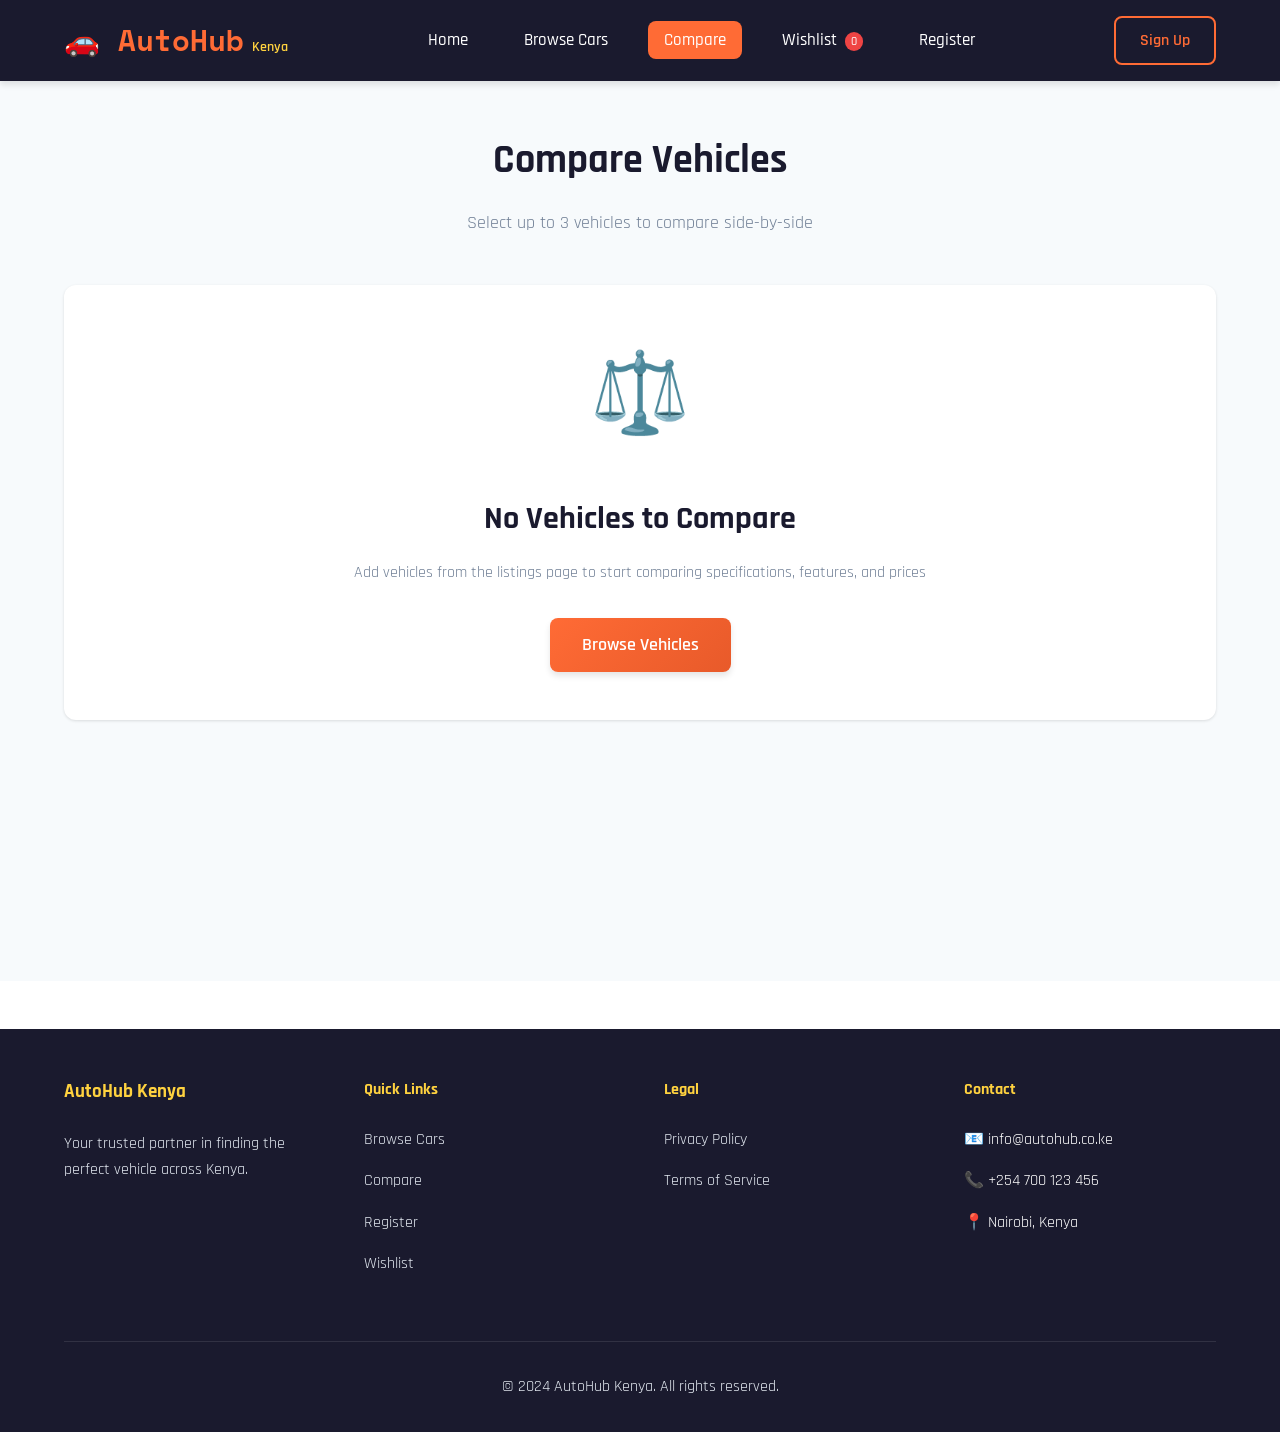
==== comparison.html @ 80963047 "Add files via upload" ====
<!DOCTYPE html>
<html lang="en">
<head>
    <meta charset="UTF-8">
    <meta name="viewport" content="width=device-width, initial-scale=1.0">
    <title>Compare Cars - AutoHub Kenya</title>
    <link rel="stylesheet" href="styles.css">
    <link rel="preconnect" href="https://fonts.googleapis.com">
    <link rel="preconnect" href="https://fonts.gstatic.com" crossorigin>
    <link href="https://fonts.googleapis.com/css2?family=Rajdhani:wght@400;500;600;700&family=Space+Mono:wght@400;700&display=swap" rel="stylesheet">
</head>
<body>
    <nav class="navbar">
        <div class="container">
            <div class="nav-brand">
                <a href="index.html">
                    <span class="logo">🚗 AutoHub</span>
                    <span class="logo-subtitle">Kenya</span>
                </a>
            </div>
            <ul class="nav-menu" id="navMenu">
                <li><a href="index.html">Home</a></li>
                <li><a href="listings.html">Browse Cars</a></li>
                <li><a href="comparison.html" class="active">Compare</a></li>
                <li><a href="wishlist.html">Wishlist <span id="wishlistCount" class="badge">0</span></a></li>
                <li><a href="register.html">Register</a></li>
            </ul>
            <div class="nav-actions">
                <button class="btn btn-outline" onclick="location.href='register.html'">Sign Up</button>
                <button class="hamburger" id="hamburger">
                    <span></span>
                    <span></span>
                    <span></span>
                </button>
            </div>
        </div>
    </nav>

    <section class="comparison-page">
        <div class="container">
            <div class="page-header">
                <h1>Compare Vehicles</h1>
                <p>Select up to 3 vehicles to compare side-by-side</p>
            </div>

            <div id="emptyComparison" class="empty-state">
                <div class="empty-icon">⚖️</div>
                <h2>No Vehicles to Compare</h2>
                <p>Add vehicles from the listings page to start comparing specifications, features, and prices</p>
                <button class="btn btn-primary btn-large" onclick="location.href='listings.html'">Browse Vehicles</button>
            </div>

            <div id="comparisonContainer" class="comparison-container hidden">
                <div class="comparison-controls">
                    <button class="btn btn-outline" onclick="clearComparison()">Clear All</button>
                    <button class="btn btn-primary" onclick="location.href='listings.html'">Add More Vehicles</button>
                </div>

                <div class="comparison-table-wrapper">
                    <table class="comparison-table" id="comparisonTable">
                        <thead>
                            <tr id="comparisonHeader">
                                <th class="sticky-col">Specifications</th>
                                <!-- Vehicle headers will be added dynamically -->
                            </tr>
                        </thead>
                        <tbody id="comparisonBody">
                            <!-- Comparison rows will be added dynamically -->
                        </tbody>
                    </table>
                </div>
            </div>
        </div>
    </section>

    <footer class="footer">
        <div class="container">
            <div class="footer-grid">
                <div class="footer-col">
                    <h3>AutoHub Kenya</h3>
                    <p>Your trusted partner in finding the perfect vehicle across Kenya.</p>
                </div>
                <div class="footer-col">
                    <h4>Quick Links</h4>
                    <ul>
                        <li><a href="listings.html">Browse Cars</a></li>
                        <li><a href="comparison.html">Compare</a></li>
                        <li><a href="register.html">Register</a></li>
                        <li><a href="wishlist.html">Wishlist</a></li>
                    </ul>
                </div>
                <div class="footer-col">
                    <h4>Legal</h4>
                    <ul>
                        <li><a href="privacy.html">Privacy Policy</a></li>
                        <li><a href="terms.html">Terms of Service</a></li>
                    </ul>
                </div>
                <div class="footer-col">
                    <h4>Contact</h4>
                    <ul>
                        <li>📧 info@autohub.co.ke</li>
                        <li>📞 +254 700 123 456</li>
                        <li>📍 Nairobi, Kenya</li>
                    </ul>
                </div>
            </div>
            <div class="footer-bottom">
                <p>&copy; 2024 AutoHub Kenya. All rights reserved.</p>
            </div>
        </div>
    </footer>

    <script src="script.js"></script>
    <script src="comparison.js"></script>
</body>
</html>
---- styles.css ----
/* ========================================
   AutoHub Kenya - Modern Car Marketplace
   Professional & Vibrant Design System
   ======================================== */

/* CSS Variables */
:root {
    /* Primary Colors - Vibrant Automotive Theme */
    --primary-color: #FF6B35;
    --primary-dark: #E85A2A;
    --primary-light: #FF8C61;
    --secondary-color: #004E89;
    --secondary-dark: #003A66;
    --accent-color: #FFD23F;
    
    /* Neutral Colors */
    --dark: #1A1A2E;
    --dark-secondary: #16213E;
    --gray-dark: #4A5568;
    --gray-medium: #718096;
    --gray-light: #E2E8F0;
    --gray-ultralight: #F7FAFC;
    --white: #FFFFFF;
    
    /* Status Colors */
    --success: #10B981;
    --error: #EF4444;
    --warning: #F59E0B;
    --info: #3B82F6;
    
    /* Typography */
    --font-primary: 'Rajdhani', sans-serif;
    --font-mono: 'Space Mono', monospace;
    
    /* Spacing */
    --spacing-xs: 0.5rem;
    --spacing-sm: 1rem;
    --spacing-md: 1.5rem;
    --spacing-lg: 2rem;
    --spacing-xl: 3rem;
    
    /* Border Radius */
    --radius-sm: 4px;
    --radius-md: 8px;
    --radius-lg: 12px;
    --radius-xl: 20px;
    
    /* Shadows */
    --shadow-sm: 0 1px 3px rgba(0,0,0,0.12);
    --shadow-md: 0 4px 6px rgba(0,0,0,0.1);
    --shadow-lg: 0 10px 25px rgba(0,0,0,0.15);
    --shadow-xl: 0 20px 40px rgba(0,0,0,0.2);
    
    /* Transitions */
    --transition-fast: 0.2s ease;
    --transition-normal: 0.3s ease;
    --transition-slow: 0.5s ease;
}

/* Reset & Base Styles */
* {
    margin: 0;
    padding: 0;
    box-sizing: border-box;
}

html {
    scroll-behavior: smooth;
}

body {
    font-family: var(--font-primary);
    background: var(--white);
    color: var(--dark);
    line-height: 1.6;
    overflow-x: hidden;
}

img {
    max-width: 100%;
    height: auto;
    display: block;
}

a {
    text-decoration: none;
    color: inherit;
    transition: var(--transition-fast);
}

ul {
    list-style: none;
}

/* Container */
.container {
    max-width: 1200px;
    margin: 0 auto;
    padding: 0 var(--spacing-md);
}

.container-narrow {
    max-width: 900px;
    margin: 0 auto;
    padding: 0 var(--spacing-md);
}

/* ========================================
   NAVIGATION BAR
   ======================================== */
.navbar {
    background: var(--dark);
    padding: var(--spacing-sm) 0;
    position: sticky;
    top: 0;
    z-index: 1000;
    box-shadow: var(--shadow-md);
}

.navbar .container {
    display: flex;
    justify-content: space-between;
    align-items: center;
}

.nav-brand a {
    display: flex;
    align-items: baseline;
    gap: var(--spacing-xs);
}

.logo {
    font-size: 1.8rem;
    font-weight: 700;
    color: var(--primary-color);
    font-family: var(--font-mono);
}

.logo-subtitle {
    font-size: 0.9rem;
    color: var(--accent-color);
    font-weight: 600;
}

.nav-menu {
    display: flex;
    gap: var(--spacing-md);
    align-items: center;
}

.nav-menu a {
    color: var(--white);
    font-weight: 500;
    font-size: 1.05rem;
    padding: var(--spacing-xs) var(--spacing-sm);
    border-radius: var(--radius-md);
    transition: var(--transition-fast);
    position: relative;
}

.nav-menu a:hover {
    background: rgba(255,255,255,0.1);
    color: var(--accent-color);
}

.nav-menu a.active {
    background: var(--primary-color);
    color: var(--white);
}

.badge {
    background: var(--error);
    color: var(--white);
    padding: 2px 6px;
    border-radius: 10px;
    font-size: 0.75rem;
    margin-left: 4px;
}

.hamburger {
    display: none;
    flex-direction: column;
    gap: 4px;
    background: none;
    border: none;
    cursor: pointer;
}

.hamburger span {
    width: 25px;
    height: 3px;
    background: var(--white);
    border-radius: 2px;
    transition: var(--transition-fast);
}

/* ========================================
   BUTTONS
   ======================================== */
.btn {
    padding: 0.75rem 1.5rem;
    border-radius: var(--radius-md);
    font-weight: 600;
    font-size: 1rem;
    border: none;
    cursor: pointer;
    transition: var(--transition-normal);
    display: inline-flex;
    align-items: center;
    gap: var(--spacing-xs);
    text-align: center;
    justify-content: center;
    font-family: var(--font-primary);
}

.btn-primary {
    background: linear-gradient(135deg, var(--primary-color), var(--primary-dark));
    color: var(--white);
    box-shadow: var(--shadow-md);
}

.btn-primary:hover {
    transform: translateY(-2px);
    box-shadow: var(--shadow-lg);
}

.btn-secondary {
    background: var(--secondary-color);
    color: var(--white);
}

.btn-secondary:hover {
    background: var(--secondary-dark);
}

.btn-outline {
    background: transparent;
    border: 2px solid var(--primary-color);
    color: var(--primary-color);
}

.btn-outline:hover {
    background: var(--primary-color);
    color: var(--white);
}

.btn-large {
    padding: 1rem 2rem;
    font-size: 1.1rem;
}

.btn-full {
    width: 100%;
}

/* ========================================
   HERO SECTION
   ======================================== */
.hero {
    position: relative;
    min-height: 500px;
    background: linear-gradient(135deg, var(--dark) 0%, var(--secondary-dark) 100%);
    display: flex;
    align-items: center;
    padding: var(--spacing-xl) 0;
    overflow: hidden;
}

.hero::before {
    content: '';
    position: absolute;
    top: 0;
    left: 0;
    right: 0;
    bottom: 0;
    background-image: 
        repeating-linear-gradient(45deg, transparent, transparent 35px, rgba(255,107,53,0.05) 35px, rgba(255,107,53,0.05) 70px);
    pointer-events: none;
}

.hero-content {
    position: relative;
    z-index: 2;
    text-align: center;
    max-width: 900px;
    margin: 0 auto;
    padding: 0 var(--spacing-md);
}

.hero-title {
    font-size: 3.5rem;
    font-weight: 700;
    color: var(--white);
    margin-bottom: var(--spacing-md);
    line-height: 1.2;
    text-shadow: 2px 2px 4px rgba(0,0,0,0.3);
}

.hero-subtitle {
    font-size: 1.3rem;
    color: var(--gray-light);
    margin-bottom: var(--spacing-xl);
}

.hero-search {
    display: flex;
    gap: var(--spacing-sm);
    max-width: 600px;
    margin: 0 auto var(--spacing-lg);
    background: var(--white);
    padding: var(--spacing-xs);
    border-radius: var(--radius-lg);
    box-shadow: var(--shadow-lg);
}

.hero-search input {
    flex: 1;
    border: none;
    padding: var(--spacing-sm);
    font-size: 1rem;
    font-family: var(--font-primary);
    outline: none;
}

.hero-stats {
    display: grid;
    grid-template-columns: repeat(3, 1fr);
    gap: var(--spacing-lg);
    margin-top: var(--spacing-xl);
}

.stat {
    text-align: center;
}

.stat-number {
    display: block;
    font-size: 2.5rem;
    font-weight: 700;
    color: var(--accent-color);
    font-family: var(--font-mono);
}

.stat-label {
    display: block;
    color: var(--gray-light);
    font-size: 0.95rem;
    margin-top: var(--spacing-xs);
}

/* ========================================
   SECTIONS
   ======================================== */
.brands-section,
.featured-section,
.features-section {
    padding: var(--spacing-xl) 0;
}

.section-title {
    font-size: 2.5rem;
    font-weight: 700;
    color: var(--dark);
    margin-bottom: var(--spacing-lg);
    text-align: center;
}

.section-header {
    display: flex;
    justify-content: space-between;
    align-items: center;
    margin-bottom: var(--spacing-lg);
}

/* ========================================
   BRAND CARDS
   ======================================== */
.brands-grid {
    display: grid;
    grid-template-columns: repeat(auto-fit, minmax(200px, 1fr));
    gap: var(--spacing-md);
}

.brand-card {
    background: var(--white);
    border: 2px solid var(--gray-light);
    border-radius: var(--radius-lg);
    padding: var(--spacing-lg);
    text-align: center;
    cursor: pointer;
    transition: var(--transition-normal);
}

.brand-card:hover {
    border-color: var(--primary-color);
    transform: translateY(-5px);
    box-shadow: var(--shadow-lg);
}

.brand-icon {
    font-size: 3rem;
    margin-bottom: var(--spacing-sm);
}

.brand-card h3 {
    font-size: 1.5rem;
    color: var(--dark);
    margin-bottom: var(--spacing-xs);
}

.brand-card p {
    color: var(--gray-medium);
}

/* ========================================
   CAR CARDS
   ======================================== */
.cars-grid {
    display: grid;
    grid-template-columns: repeat(auto-fill, minmax(300px, 1fr));
    gap: var(--spacing-lg);
}

.car-card {
    background: var(--white);
    border-radius: var(--radius-lg);
    overflow: hidden;
    box-shadow: var(--shadow-md);
    transition: var(--transition-normal);
    position: relative;
}

.car-card:hover {
    transform: translateY(-8px);
    box-shadow: var(--shadow-xl);
}

.car-image {
    width: 100%;
    height: 220px;
    object-fit: cover;
    background: var(--gray-light);
}

.car-badge {
    position: absolute;
    top: var(--spacing-sm);
    right: var(--spacing-sm);
    background: var(--accent-color);
    color: var(--dark);
    padding: 4px 12px;
    border-radius: var(--radius-sm);
    font-weight: 700;
    font-size: 0.85rem;
}

.car-info {
    padding: var(--spacing-md);
}

.car-brand {
    color: var(--gray-medium);
    font-size: 0.9rem;
    margin-bottom: 4px;
}

.car-title {
    font-size: 1.4rem;
    font-weight: 700;
    color: var(--dark);
    margin-bottom: var(--spacing-sm);
}

.car-specs {
    display: grid;
    grid-template-columns: repeat(3, 1fr);
    gap: var(--spacing-sm);
    margin: var(--spacing-md) 0;
    padding: var(--spacing-sm) 0;
    border-top: 1px solid var(--gray-light);
    border-bottom: 1px solid var(--gray-light);
}

.spec-item {
    text-align: center;
    font-size: 0.85rem;
}

.spec-label {
    display: block;
    color: var(--gray-medium);
    margin-bottom: 2px;
}

.spec-value {
    display: block;
    font-weight: 700;
    color: var(--dark);
}

.car-price {
    font-size: 1.8rem;
    font-weight: 700;
    color: var(--primary-color);
    margin: var(--spacing-sm) 0;
    font-family: var(--font-mono);
}

.car-location {
    color: var(--gray-medium);
    font-size: 0.9rem;
    margin-bottom: var(--spacing-md);
}

.car-actions {
    display: grid;
    grid-template-columns: 1fr 1fr 1fr;
    gap: var(--spacing-xs);
}

.icon-btn {
    padding: var(--spacing-sm);
    background: var(--gray-ultralight);
    border: 1px solid var(--gray-light);
    border-radius: var(--radius-md);
    cursor: pointer;
    transition: var(--transition-fast);
    font-size: 1.2rem;
    display: flex;
    align-items: center;
    justify-content: center;
}

.icon-btn:hover {
    background: var(--primary-color);
    color: var(--white);
    border-color: var(--primary-color);
}

.icon-btn.active {
    background: var(--primary-color);
    color: var(--white);
    border-color: var(--primary-color);
}

/* ========================================
   FEATURES GRID
   ======================================== */
.features-grid {
    display: grid;
    grid-template-columns: repeat(auto-fit, minmax(250px, 1fr));
    gap: var(--spacing-lg);
}

.feature-card {
    background: var(--gray-ultralight);
    padding: var(--spacing-lg);
    border-radius: var(--radius-lg);
    text-align: center;
    transition: var(--transition-normal);
}

.feature-card:hover {
    background: var(--white);
    box-shadow: var(--shadow-lg);
    transform: translateY(-5px);
}

.feature-icon {
    font-size: 3rem;
    margin-bottom: var(--spacing-md);
}

.feature-card h3 {
    font-size: 1.3rem;
    color: var(--dark);
    margin-bottom: var(--spacing-sm);
}

.feature-card p {
    color: var(--gray-medium);
}

/* ========================================
   COOKIE CONSENT BANNER
   ======================================== */
.cookie-consent {
    position: fixed;
    bottom: 0;
    left: 0;
    right: 0;
    background: var(--dark);
    color: var(--white);
    padding: var(--spacing-lg);
    box-shadow: var(--shadow-xl);
    z-index: 9999;
    animation: slideUp 0.5s ease;
}

@keyframes slideUp {
    from {
        transform: translateY(100%);
    }
    to {
        transform: translateY(0);
    }
}

.cookie-content {
    max-width: 1200px;
    margin: 0 auto;
    display: flex;
    justify-content: space-between;
    align-items: center;
    gap: var(--spacing-lg);
}

.cookie-text h3 {
    margin-bottom: var(--spacing-xs);
    color: var(--accent-color);
}

.cookie-text p {
    font-size: 0.95rem;
    line-height: 1.5;
}

.cookie-text a {
    color: var(--accent-color);
    text-decoration: underline;
}

.cookie-actions {
    display: flex;
    gap: var(--spacing-sm);
    flex-shrink: 0;
}

/* ========================================
   LISTINGS PAGE
   ======================================== */
.listings-page {
    padding: var(--spacing-xl) 0;
    background: var(--gray-ultralight);
    min-height: 100vh;
}

.page-header {
    text-align: center;
    margin-bottom: var(--spacing-xl);
}

.page-header h1 {
    font-size: 2.5rem;
    color: var(--dark);
    margin-bottom: var(--spacing-sm);
}

.page-header p {
    color: var(--gray-medium);
    font-size: 1.1rem;
}

.search-filter-section {
    display: flex;
    gap: var(--spacing-md);
    margin-bottom: var(--spacing-lg);
}

.search-box {
    flex: 1;
    display: flex;
    background: var(--white);
    border-radius: var(--radius-lg);
    box-shadow: var(--shadow-sm);
    overflow: hidden;
}

.search-input {
    flex: 1;
    padding: var(--spacing-md);
    border: none;
    font-size: 1rem;
    font-family: var(--font-primary);
    outline: none;
}

.search-btn,
.filter-toggle {
    padding: var(--spacing-md) var(--spacing-lg);
    background: var(--primary-color);
    color: var(--white);
    border: none;
    cursor: pointer;
    transition: var(--transition-fast);
}

.search-btn:hover,
.filter-toggle:hover {
    background: var(--primary-dark);
}

.filter-toggle {
    display: none;
    gap: var(--spacing-xs);
    align-items: center;
    border-radius: var(--radius-lg);
}

.listings-layout {
    display: grid;
    grid-template-columns: 280px 1fr;
    gap: var(--spacing-lg);
}

/* ========================================
   FILTERS SIDEBAR
   ======================================== */
.filters-sidebar {
    background: var(--white);
    padding: var(--spacing-lg);
    border-radius: var(--radius-lg);
    box-shadow: var(--shadow-sm);
    height: fit-content;
    position: sticky;
    top: 80px;
}

.filters-header {
    display: flex;
    justify-content: space-between;
    align-items: center;
    margin-bottom: var(--spacing-lg);
}

.filters-header h3 {
    font-size: 1.3rem;
    color: var(--dark);
}

.clear-filters {
    background: none;
    border: none;
    color: var(--primary-color);
    cursor: pointer;
    font-size: 0.9rem;
    font-weight: 600;
}

.filter-group {
    margin-bottom: var(--spacing-lg);
}

.filter-label {
    display: block;
    font-weight: 600;
    color: var(--dark);
    margin-bottom: var(--spacing-xs);
}

.filter-select,
.filter-input {
    width: 100%;
    padding: var(--spacing-sm);
    border: 1px solid var(--gray-light);
    border-radius: var(--radius-md);
    font-size: 1rem;
    font-family: var(--font-primary);
    outline: none;
    transition: var(--transition-fast);
}

.filter-select:focus,
.filter-input:focus {
    border-color: var(--primary-color);
}

.year-range {
    display: grid;
    grid-template-columns: 1fr auto 1fr;
    gap: var(--spacing-xs);
    align-items: center;
}

.filter-select-small {
    width: 100%;
}

.price-inputs {
    display: grid;
    grid-template-columns: 1fr auto 1fr;
    gap: var(--spacing-xs);
    align-items: center;
    margin-bottom: var(--spacing-sm);
}

.slider {
    width: 100%;
    margin: var(--spacing-sm) 0;
}

.price-range-display {
    text-align: center;
    color: var(--gray-medium);
    font-size: 0.9rem;
}

/* ========================================
   LISTINGS CONTENT
   ======================================== */
.listings-toolbar {
    display: flex;
    justify-content: space-between;
    align-items: center;
    margin-bottom: var(--spacing-lg);
    padding: var(--spacing-md);
    background: var(--white);
    border-radius: var(--radius-lg);
    box-shadow: var(--shadow-sm);
}

.results-info {
    font-weight: 600;
    color: var(--dark);
}

.sort-controls {
    display: flex;
    gap: var(--spacing-sm);
    align-items: center;
}

.sort-select {
    padding: var(--spacing-xs) var(--spacing-sm);
    border: 1px solid var(--gray-light);
    border-radius: var(--radius-md);
    font-family: var(--font-primary);
}

.no-results {
    text-align: center;
    padding: var(--spacing-xl);
    background: var(--white);
    border-radius: var(--radius-lg);
}

.no-results-icon {
    font-size: 4rem;
    margin-bottom: var(--spacing-md);
}

.no-results h3 {
    font-size: 1.5rem;
    color: var(--dark);
    margin-bottom: var(--spacing-sm);
}

.no-results p {
    color: var(--gray-medium);
    margin-bottom: var(--spacing-lg);
}

/* ========================================
   REGISTRATION PAGE
   ======================================== */
.registration-section {
    padding: var(--spacing-xl) 0;
    background: var(--gray-ultralight);
    min-height: 100vh;
}

.registration-wrapper {
    display: grid;
    grid-template-columns: 1fr 1fr;
    gap: var(--spacing-xl);
    max-width: 1200px;
    margin: 0 auto;
}

.registration-info {
    padding: var(--spacing-lg);
}

.registration-info h1 {
    font-size: 2.5rem;
    color: var(--dark);
    margin-bottom: var(--spacing-sm);
}

.registration-subtitle {
    color: var(--gray-medium);
    font-size: 1.1rem;
    margin-bottom: var(--spacing-xl);
}

.benefits-list h3 {
    font-size: 1.3rem;
    color: var(--dark);
    margin-bottom: var(--spacing-md);
}

.benefit-item {
    display: flex;
    gap: var(--spacing-md);
    margin-bottom: var(--spacing-lg);
}

.benefit-icon {
    flex-shrink: 0;
    width: 30px;
    height: 30px;
    background: var(--success);
    color: var(--white);
    border-radius: 50%;
    display: flex;
    align-items: center;
    justify-content: center;
    font-weight: 700;
}

.benefit-item h4 {
    color: var(--dark);
    margin-bottom: 4px;
}

.benefit-item p {
    color: var(--gray-medium);
    font-size: 0.9rem;
}

.privacy-notice {
    background: var(--info);
    color: var(--white);
    padding: var(--spacing-md);
    border-radius: var(--radius-md);
    margin-top: var(--spacing-xl);
}

.privacy-notice a {
    color: var(--accent-color);
    text-decoration: underline;
}

.registration-form-container {
    background: var(--white);
    padding: var(--spacing-xl);
    border-radius: var(--radius-lg);
    box-shadow: var(--shadow-lg);
}

.registration-form h2 {
    font-size: 2rem;
    color: var(--dark);
    margin-bottom: var(--spacing-lg);
}

.form-group {
    margin-bottom: var(--spacing-lg);
}

.form-label {
    display: block;
    font-weight: 600;
    color: var(--dark);
    margin-bottom: var(--spacing-xs);
}

.required {
    color: var(--error);
}

.form-input,
.form-select {
    width: 100%;
    padding: var(--spacing-sm);
    border: 2px solid var(--gray-light);
    border-radius: var(--radius-md);
    font-size: 1rem;
    font-family: var(--font-primary);
    outline: none;
    transition: var(--transition-fast);
}

.form-input:focus,
.form-select:focus {
    border-color: var(--primary-color);
}

.form-input.error,
.form-select.error {
    border-color: var(--error);
}

.help-text {
    display: block;
    font-size: 0.85rem;
    color: var(--gray-medium);
    margin-top: 4px;
}

.error-message {
    display: block;
    color: var(--error);
    font-size: 0.85rem;
    margin-top: 4px;
    font-weight: 500;
}

.checkbox-group {
    margin-bottom: var(--spacing-md);
}

.checkbox-label {
    display: flex;
    align-items: flex-start;
    gap: var(--spacing-sm);
    cursor: pointer;
}

.checkbox-label input[type="checkbox"] {
    margin-top: 4px;
    width: 18px;
    height: 18px;
    cursor: pointer;
}

.checkbox-text {
    font-size: 0.95rem;
    color: var(--dark);
}

.checkbox-text a {
    color: var(--primary-color);
    text-decoration: underline;
}

.form-footer {
    text-align: center;
    margin-top: var(--spacing-lg);
    color: var(--gray-medium);
}

.form-footer .link {
    color: var(--primary-color);
    font-weight: 600;
}

.success-message {
    text-align: center;
    padding: var(--spacing-xl);
}

.success-icon {
    width: 80px;
    height: 80px;
    background: var(--success);
    color: var(--white);
    border-radius: 50%;
    display: flex;
    align-items: center;
    justify-content: center;
    font-size: 3rem;
    margin: 0 auto var(--spacing-lg);
}

.success-message h3 {
    font-size: 1.8rem;
    color: var(--dark);
    margin-bottom: var(--spacing-sm);
}

/* ========================================
   LEGAL PAGES
   ======================================== */
.legal-page {
    padding: var(--spacing-xl) 0;
    background: var(--gray-ultralight);
    min-height: 100vh;
}

.legal-header {
    text-align: center;
    margin-bottom: var(--spacing-xl);
    padding: var(--spacing-xl);
    background: var(--white);
    border-radius: var(--radius-lg);
    box-shadow: var(--shadow-sm);
}

.legal-header h1 {
    font-size: 2.5rem;
    color: var(--dark);
    margin-bottom: var(--spacing-sm);
}

.legal-updated {
    color: var(--gray-medium);
    font-size: 0.9rem;
    margin-bottom: var(--spacing-md);
}

.legal-intro {
    color: var(--gray-dark);
    font-size: 1.1rem;
    max-width: 700px;
    margin: 0 auto;
}

.legal-content {
    background: var(--white);
    padding: var(--spacing-xl);
    border-radius: var(--radius-lg);
    box-shadow: var(--shadow-sm);
}

.legal-content section {
    margin-bottom: var(--spacing-xl);
}

.legal-content h2 {
    font-size: 1.8rem;
    color: var(--dark);
    margin-bottom: var(--spacing-md);
    padding-bottom: var(--spacing-sm);
    border-bottom: 3px solid var(--primary-color);
}

.legal-content h3 {
    font-size: 1.3rem;
    color: var(--dark);
    margin-top: var(--spacing-lg);
    margin-bottom: var(--spacing-sm);
}

.legal-content p {
    color: var(--gray-dark);
    margin-bottom: var(--spacing-md);
    line-height: 1.8;
}

.legal-content ul,
.legal-content ol {
    margin-left: var(--spacing-lg);
    margin-bottom: var(--spacing-md);
}

.legal-content li {
    color: var(--gray-dark);
    margin-bottom: var(--spacing-sm);
    line-height: 1.8;
}

.legal-content ul li {
    list-style: disc;
}

.legal-content ol li {
    list-style: decimal;
}

.legal-acknowledgment {
    background: var(--gray-ultralight);
    padding: var(--spacing-lg);
    border-radius: var(--radius-md);
    border-left: 4px solid var(--primary-color);
}

.legal-footer {
    display: flex;
    gap: var(--spacing-md);
    justify-content: center;
    margin-top: var(--spacing-xl);
}

/* ========================================
   COMPARISON PAGE
   ======================================== */
.comparison-page,
.wishlist-page {
    padding: var(--spacing-xl) 0;
    background: var(--gray-ultralight);
    min-height: 100vh;
}

.comparison-controls,
.wishlist-controls {
    display: flex;
    justify-content: space-between;
    align-items: center;
    margin-bottom: var(--spacing-lg);
}

.comparison-table-wrapper {
    overflow-x: auto;
    background: var(--white);
    border-radius: var(--radius-lg);
    box-shadow: var(--shadow-md);
}

.comparison-table {
    width: 100%;
    border-collapse: collapse;
}

.comparison-table th,
.comparison-table td {
    padding: var(--spacing-md);
    border-bottom: 1px solid var(--gray-light);
}

.comparison-table th {
    background: var(--dark);
    color: var(--white);
    font-weight: 700;
    text-align: left;
}

.sticky-col {
    position: sticky;
    left: 0;
    background: var(--dark);
    z-index: 1;
}

.comparison-table td {
    background: var(--white);
    color: var(--dark);
}

.comparison-table tr:hover td {
    background: var(--gray-ultralight);
}

/* ========================================
   EMPTY STATES
   ======================================== */
.empty-state {
    text-align: center;
    padding: var(--spacing-xl);
    background: var(--white);
    border-radius: var(--radius-lg);
    box-shadow: var(--shadow-sm);
}

.empty-icon {
    font-size: 5rem;
    margin-bottom: var(--spacing-lg);
}

.empty-state h2 {
    font-size: 2rem;
    color: var(--dark);
    margin-bottom: var(--spacing-sm);
}

.empty-state p {
    color: var(--gray-medium);
    margin-bottom: var(--spacing-lg);
}

/* ========================================
   FOOTER
   ======================================== */
.footer {
    background: var(--dark);
    color: var(--white);
    padding: var(--spacing-xl) 0 var(--spacing-lg);
    margin-top: var(--spacing-xl);
}

.footer-grid {
    display: grid;
    grid-template-columns: repeat(auto-fit, minmax(200px, 1fr));
    gap: var(--spacing-xl);
    margin-bottom: var(--spacing-xl);
}

.footer-col h3,
.footer-col h4 {
    color: var(--accent-color);
    margin-bottom: var(--spacing-md);
}

.footer-col p {
    color: var(--gray-light);
    line-height: 1.6;
}

.footer-col ul li {
    margin-bottom: var(--spacing-sm);
}

.footer-col ul li a {
    color: var(--gray-light);
    transition: var(--transition-fast);
}

.footer-col ul li a:hover {
    color: var(--accent-color);
}

.social-links {
    display: flex;
    gap: var(--spacing-sm);
    margin-top: var(--spacing-md);
}

.social-links a {
    font-size: 1.5rem;
    transition: var(--transition-fast);
}

.social-links a:hover {
    transform: scale(1.2);
}

.footer-bottom {
    text-align: center;
    padding-top: var(--spacing-lg);
    border-top: 1px solid rgba(255,255,255,0.1);
    color: var(--gray-light);
}

.footer-legal {
    margin-top: var(--spacing-xs);
    font-size: 0.9rem;
}

/* ========================================
   UTILITY CLASSES
   ======================================== */
.hidden {
    display: none !important;
}

.text-center {
    text-align: center;
}

.mt-1 { margin-top: var(--spacing-sm); }
.mt-2 { margin-top: var(--spacing-md); }
.mt-3 { margin-top: var(--spacing-lg); }

.mb-1 { margin-bottom: var(--spacing-sm); }
.mb-2 { margin-bottom: var(--spacing-md); }
.mb-3 { margin-bottom: var(--spacing-lg); }

/* ========================================
   RESPONSIVE DESIGN
   ======================================== */
@media (max-width: 968px) {
    .nav-menu {
        display: none;
        position: absolute;
        top: 100%;
        left: 0;
        right: 0;
        background: var(--dark);
        flex-direction: column;
        padding: var(--spacing-md);
        box-shadow: var(--shadow-lg);
    }
    
    .nav-menu.active {
        display: flex;
    }
    
    .hamburger {
        display: flex;
    }
    
    .listings-layout {
        grid-template-columns: 1fr;
    }
    
    .filter-toggle {
        display: flex;
    }
    
    .filters-sidebar {
        display: none;
    }
    
    .filters-sidebar.active {
        display: block;
        position: fixed;
        top: 0;
        left: 0;
        right: 0;
        bottom: 0;
        z-index: 1000;
        overflow-y: auto;
    }
    
    .registration-wrapper {
        grid-template-columns: 1fr;
    }
    
    .hero-title {
        font-size: 2.5rem;
    }
    
    .hero-stats {
        grid-template-columns: 1fr;
    }
}

@media (max-width: 640px) {
    .hero-search {
        flex-direction: column;
    }
    
    .car-specs {
        grid-template-columns: 1fr;
    }
    
    .cookie-content {
        flex-direction: column;
        text-align: center;
    }
    
    .cookie-actions {
        width: 100%;
        flex-direction: column;
    }
    
    .section-header {
        flex-direction: column;
        gap: var(--spacing-md);
    }
}

/* ========================================
   ANIMATIONS
   ======================================== */
@keyframes fadeIn {
    from {
        opacity: 0;
        transform: translateY(20px);
    }
    to {
        opacity: 1;
        transform: translateY(0);
    }
}

.car-card,
.brand-card,
.feature-card {
    animation: fadeIn 0.5s ease;
}

/* ========================================
   PRINT STYLES
   ======================================== */
@media print {
    .navbar,
    .cookie-consent,
    .footer,
    .btn {
        display: none !important;
    }
}
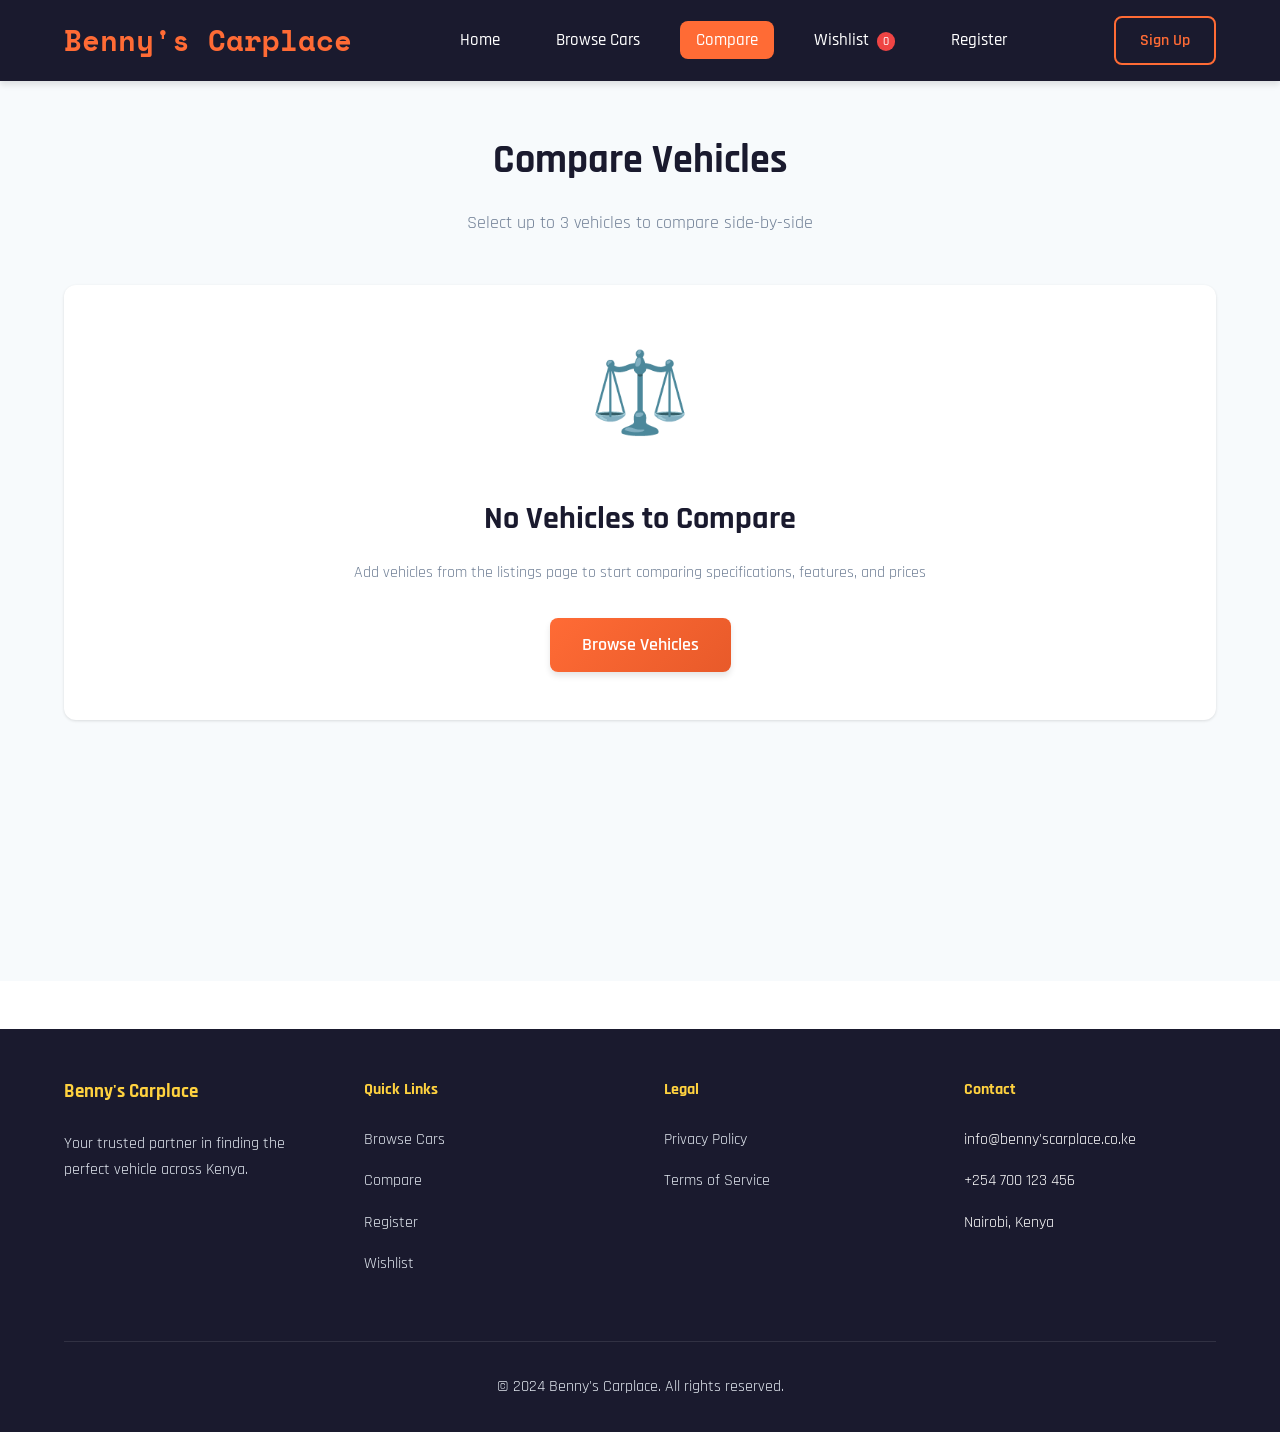
==== commit 6dfc2e3d: "Initial commit" ====
--- a/comparison.html
+++ b/comparison.html
@@ -3,7 +3,7 @@
 <head>
     <meta charset="UTF-8">
     <meta name="viewport" content="width=device-width, initial-scale=1.0">
-    <title>Compare Cars - AutoHub Kenya</title>
+    <title>Compare Cars - Benny's Carplace</title>
     <link rel="stylesheet" href="styles.css">
     <link rel="preconnect" href="https://fonts.googleapis.com">
     <link rel="preconnect" href="https://fonts.gstatic.com" crossorigin>
@@ -14,8 +14,7 @@
         <div class="container">
             <div class="nav-brand">
                 <a href="index.html">
-                    <span class="logo">🚗 AutoHub</span>
-                    <span class="logo-subtitle">Kenya</span>
+                    <span class="logo">Benny's Carplace</span>
                 </a>
             </div>
             <ul class="nav-menu" id="navMenu">
@@ -77,7 +76,7 @@
         <div class="container">
             <div class="footer-grid">
                 <div class="footer-col">
-                    <h3>AutoHub Kenya</h3>
+                    <h3>Benny's Carplace</h3>
                     <p>Your trusted partner in finding the perfect vehicle across Kenya.</p>
                 </div>
                 <div class="footer-col">
@@ -99,14 +98,14 @@
                 <div class="footer-col">
                     <h4>Contact</h4>
                     <ul>
-                        <li>📧 info@autohub.co.ke</li>
-                        <li>📞 +254 700 123 456</li>
-                        <li>📍 Nairobi, Kenya</li>
+                        <li>info@benny'scarplace.co.ke</li>
+                        <li>+254 700 123 456</li>
+                        <li>Nairobi, Kenya</li>
                     </ul>
                 </div>
             </div>
             <div class="footer-bottom">
-                <p>&copy; 2024 AutoHub Kenya. All rights reserved.</p>
+                <p>&copy; 2024 Benny's Carplace. All rights reserved.</p>
             </div>
         </div>
     </footer>
--- a/styles.css
+++ b/styles.css
@@ -1,5 +1,5 @@
 /* ========================================
-   AutoHub Kenya - Modern Car Marketplace
+   Benny's Carplace - Modern Car Marketplace
    Professional & Vibrant Design System
    ======================================== */
 
@@ -400,6 +400,18 @@
 .brand-icon {
     font-size: 3rem;
     margin-bottom: var(--spacing-sm);
+}
+
+.brand-icon-img {
+    width: 80px;
+    height: 80px;
+    object-fit: contain;
+    margin-bottom: var(--spacing-sm);
+    transition: transform 0.3s ease;
+}
+
+.brand-card:hover .brand-icon-img {
+    transform: scale(1.1);
 }
 
 .brand-card h3 {
